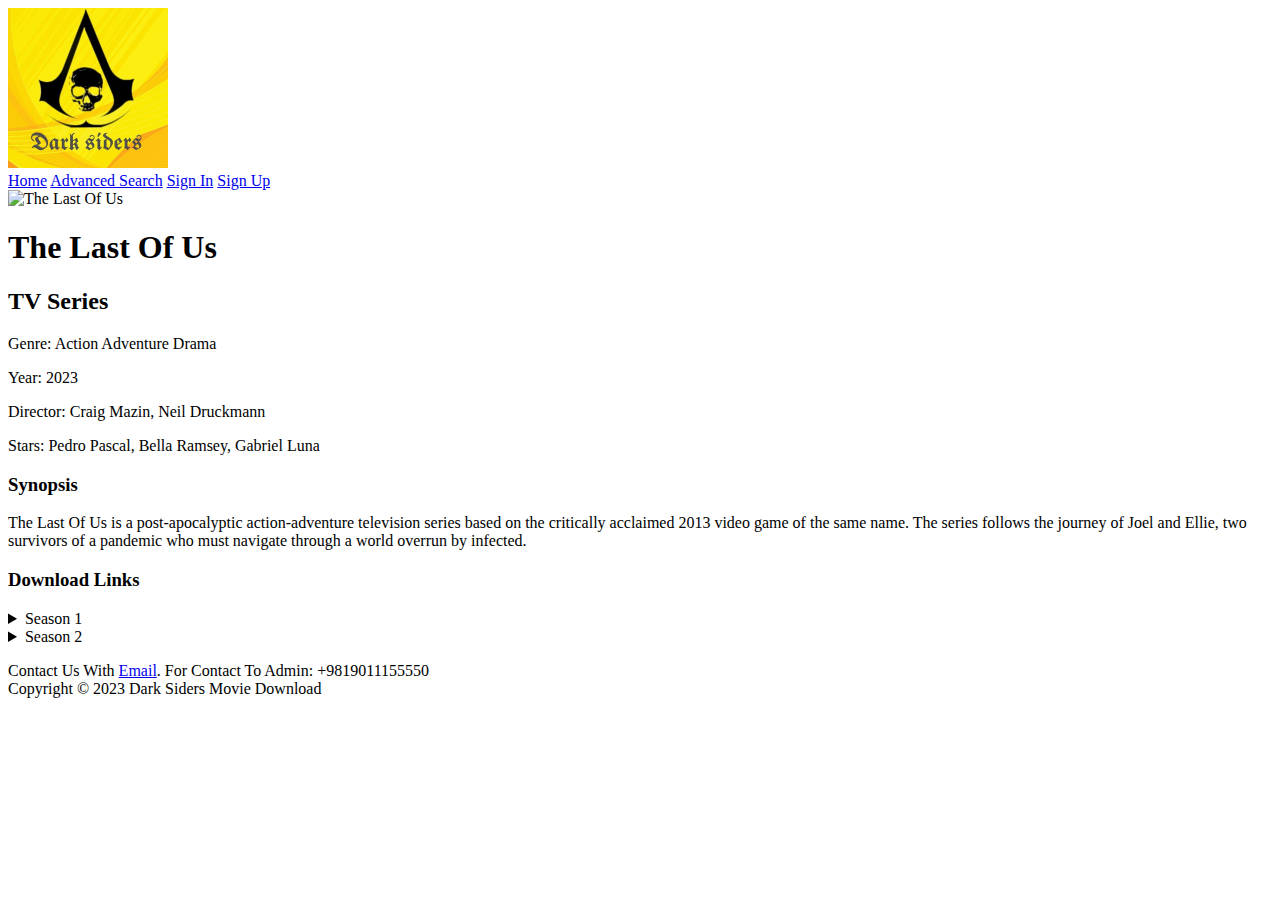
==== frontend/movie-details.html @ ce5e4d66 "final polishes and adding more content" ====
<!DOCTYPE html>
<html>
  <head>
    <title>Movie Details - The Last Of Us</title>
    <link type="text/css" href="assets/styles/movie-details.css" rel="stylesheet" />
    <link type="text/css" href="assets/styles/black-and-yellow-color-palette.css" rel="stylesheet" />
    </head>
  <body>
    <header>
      <img src="assets/images/logo160.png" alt="logo" class="logo">
      <nav>
        <a href="index.html">Home</a>
        <a href="sofware-p/search/Search.html">Advanced Search</a>
        <a href="sign-in.html">Sign In</a>
        <a href="sign-up.html">Sign Up</a>
      </nav>
    </header>
    <main>
      <section class="movie-details">
        <img src="assets/images/the_last_of_us_tv_series.jpg" alt="The Last Of Us">
        <section class="movie-details-texts">
        <h1>The Last Of Us</h1>
        <h2>TV Series</h2>
        <p>Genre: 
            <span class="genre">Action</span>
            <span class="genre">Adventure</span>
            <span class="genre">Drama</span>
        </p>
        <p>Year: 2023</p>
        <p>Director: Craig Mazin, Neil Druckmann</p>
        <p>Stars: Pedro Pascal, Bella Ramsey, Gabriel Luna</p>
    </section>
      </section>
      <section class="movie-description">
        <h3>Synopsis</h3>
        <p>The Last Of Us is a post-apocalyptic action-adventure television series based on the critically acclaimed 2013 video game of the same name. The series follows the journey of Joel and Ellie, two survivors of a pandemic who must navigate through a world overrun by infected.</p>
      </section>
      <section class="download-links">
        <h3>Download Links</h3>
        <details> <summary>Season 1</summary>
          <fieldset>
            <legend>Episode 1</legend>
            <a href="./assets/movies/the_last_of_us_2023_s1_e1_1080p.mp4" download>1080p</a>
            <a href="./assets/movies/the_last_of_us_2023_s1_e1_144p.mp4" download> 144p</a>
            <a href="./movie-player.html" class="watch-online">Watch Online 1080p</a>
          </fieldset>
          <fieldset>
            <legend>Episode 2</legend>
            <a href="./assets/movies/the_last_of_us_2023_s1_e2_1080p.mp4" download>1080p</a>
            <a href="./assets/movies/the_last_of_us_2023_s1_e2_144p.mp4" download>144p</a>
          </fieldset>
        </details>
        <details> <summary>Season 2</summary>
          <fieldset>
            <legend>Episode 1</legend>
            <a href="#">Comming Soon...</a>
          </fieldset>
        </details>
      
      </section>
      <footer>
                  
        <p>Contact Us With <a href="mailto:darksiders@movie.gg">Email</a>. For Contact To Admin: +9819011155550</br>
        Copyright © 2023 Dark Siders Movie Download</p>
  
        </footer>
    </main>
  </body>
</html>
---- frontend/assets/styles/black-and-yellow-color-palette.css ----
:root{
    --primary-background: #343a40;
    --secondary-foreground: #7952b3;
    --primary-foreground: #FFC107;
    --secondary-background: #E1E8Eb;
    --primary-text-color: white;
    --secondary-text-color:black;
    
}
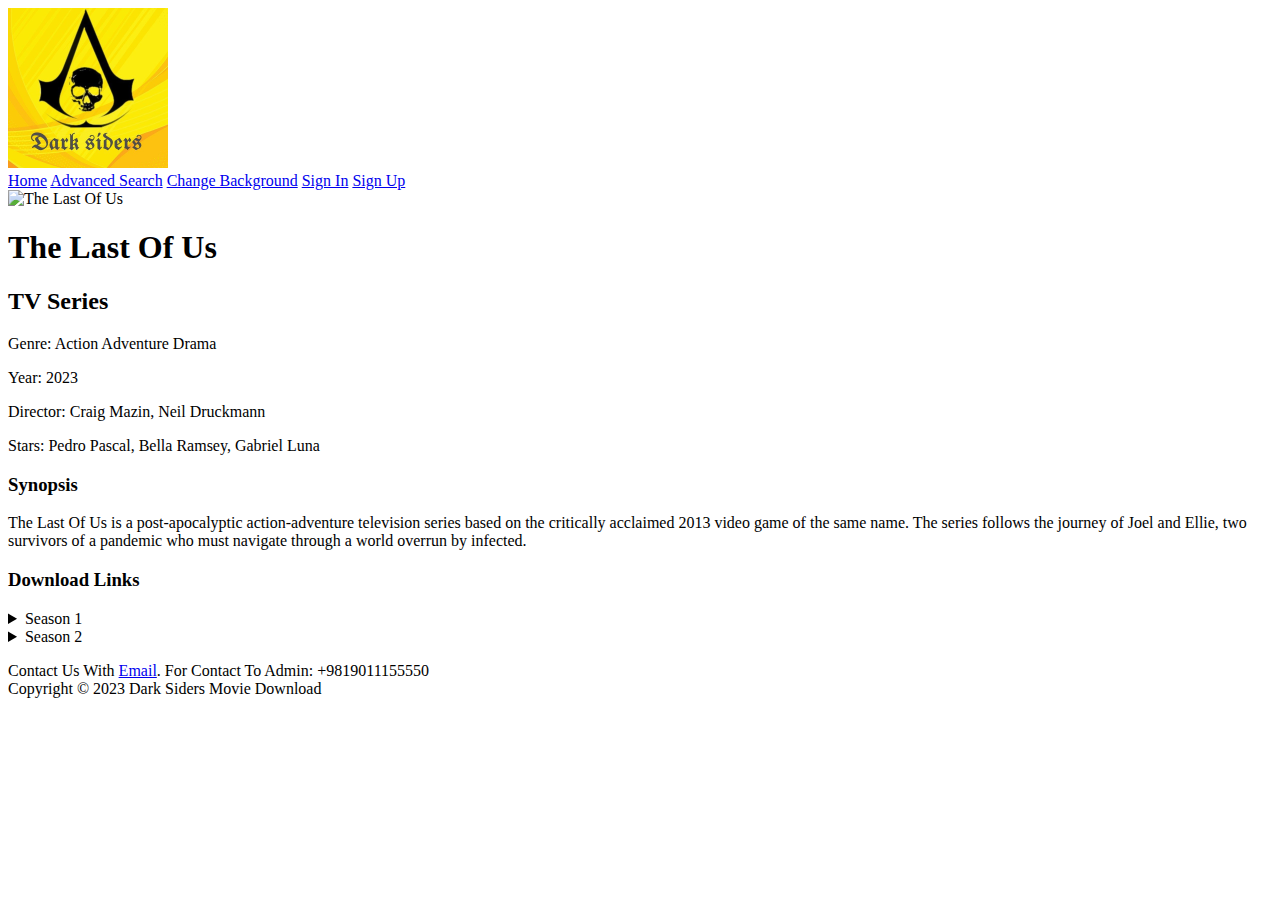
==== commit dbe1b9a9: "more polishes" ====
--- a/frontend/movie-details.html
+++ b/frontend/movie-details.html
@@ -11,6 +11,7 @@
       <nav>
         <a href="index.html">Home</a>
         <a href="sofware-p/search/Search.html">Advanced Search</a>
+        <a href="sofware-p/Background/background.html">Change Background</a>
         <a href="sign-in.html">Sign In</a>
         <a href="sign-up.html">Sign Up</a>
       </nav>
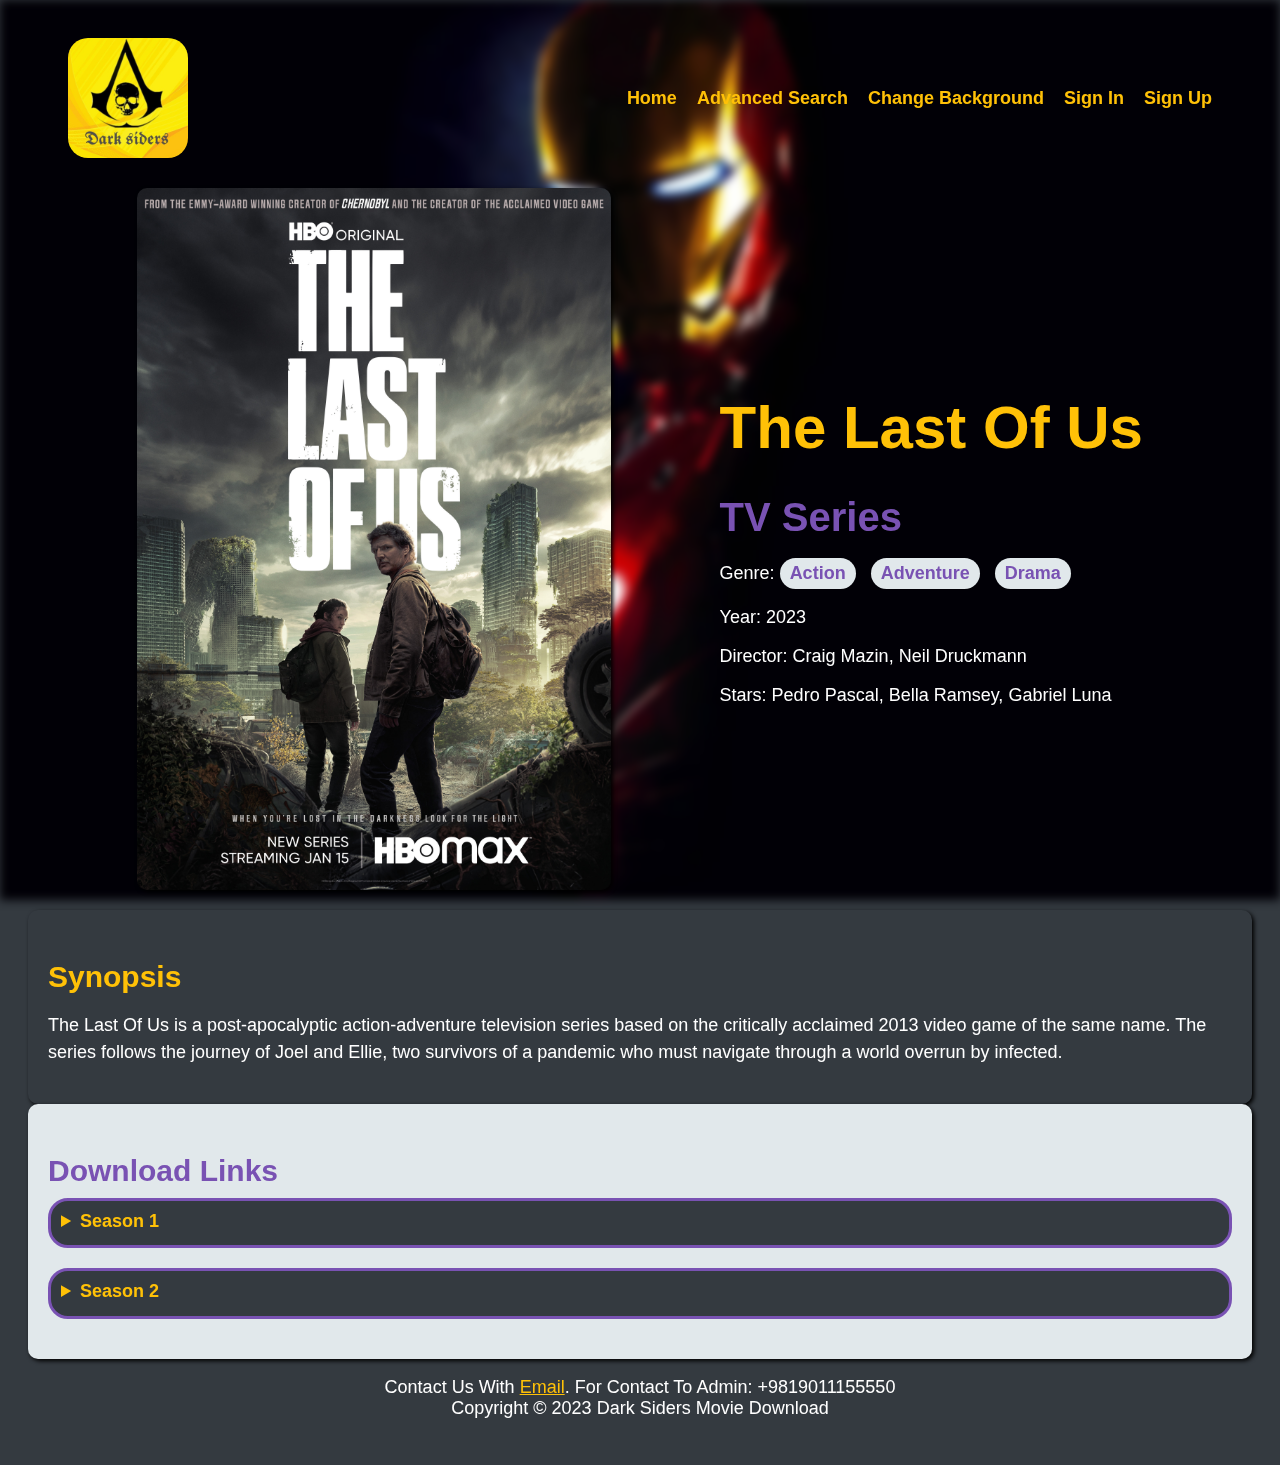
==== commit 25831b8a: "background change perfomance edited" ====
--- a/frontend/movie-details.html
+++ b/frontend/movie-details.html
@@ -4,6 +4,8 @@
     <title>Movie Details - The Last Of Us</title>
     <link type="text/css" href="assets/styles/movie-details.css" rel="stylesheet" />
     <link type="text/css" href="assets/styles/black-and-yellow-color-palette.css" rel="stylesheet" />
+    <script src="assets/scripts/set-costume-background.js"></script>
+
     </head>
   <body>
     <header>
--- a/frontend/assets/styles/movie-details.css
+++ b/frontend/assets/styles/movie-details.css
@@ -0,0 +1,222 @@
+/* Global styles */
+
+body {
+    font-family: Calibri,'Gill Sans', 'Gill Sans MT', 'Trebuchet MS', sans-serif;
+    font-size: 18px;
+    background-color: var(--primary-background);
+    padding: 20px;
+    color:var(--primary-text-color);
+}
+body::before {
+    content: "";
+    background-image: var(--background-image);
+    background-position:center center;
+    background-attachment: fixed;
+    background-repeat: no-repeat;
+    filter: blur(5px);
+    position: fixed;
+    top: 0;
+    left: 0;
+    width: 100%;
+    height: 100%;
+    z-index: -1;
+}
+
+/* Header styles */
+
+header {
+    display: flex;
+    align-items: center;
+    justify-content: space-between;
+    padding: 10px 20px;
+    /* background-color: var(--secondary-background); */
+    border-radius: 5px;
+    /* box-shadow: 2px 2px 4px black; */
+}
+
+.logo {
+    width: 120px;
+    height: 120px;
+    border-radius: 20px;
+    margin-left: 20px;
+}
+
+nav {
+    display: flex;
+    align-items: center;
+    margin-right: 20px;
+}
+
+nav a {
+    margin-left: 20px;
+    color: var(--primary-foreground);
+    text-decoration: none;
+    font-weight: bold;
+    transition: color 0.3s ease;
+}
+nav a:hover {
+    color: var(--secondary-foreground);
+}
+
+/* Movie details styles */
+
+.movie-details {
+    display: flex;
+    align-items: center;
+    justify-content: space-evenly;
+    padding: 20px;
+    flex-wrap: wrap;
+    flex-direction: row;
+}
+
+.movie-details img {
+    width: 40%;
+    height: auto;
+    margin-right: 20px;
+    border-radius: 10px;
+    box-shadow: 2px 2px 4px black;
+    transition: transform 0.3s ease;
+}
+.movie-details img:hover {
+    transform: scale(1.05);
+}
+
+.movie-details h1 {
+    font-size: 60px;
+    font-weight: bold;
+    margin-bottom: 10px;
+    color: var(--primary-foreground);
+}
+
+.movie-details h2 {
+    font-size: 40px;
+    font-weight: bold;
+    margin-bottom: 10px;
+    color: var(--secondary-foreground);
+}
+
+.movie-details .genre {
+    display: inline-block;
+    margin-right: 10px;
+    font-weight: bold;
+    color: var(--secondary-foreground);
+    background-color: var(--secondary-background);
+    padding: 5px 10px;
+    border-radius: 20px;
+}
+
+/* Movie description styles */
+
+.movie-description {
+    padding: 20px;
+    background-color: var(--primary-background);
+    border-radius: 10px;
+    box-shadow: 2px 2px 4px black;
+}
+
+.movie-description h3 {
+    font-size: 30px;
+    font-weight: bold;
+    margin-bottom: 10px;
+    color: var(--primary-foreground);
+}
+
+.movie-description p {
+    font-size: 18px;
+    color:
+    var(--primary-text-color);
+    line-height: 1.5;
+}
+
+/* Download links styles */
+
+.download-links {
+    padding: 20px;
+    background-color: var(--secondary-background);
+    border-radius: 10px;
+    box-shadow: 2px 2px 4px black;
+}
+
+.download-links h3 {
+    font-size: 30px;
+    font-weight: bold;
+    margin-bottom: 10px;
+    color: var(--secondary-foreground);
+}
+
+.download-links a {
+    margin-right: 10px;
+    text-decoration: none;
+    color: var(--primary-foreground);
+    font-weight: bold;
+    transition: color 0.3s ease;
+}
+.download-links a:hover {
+    color: var(--secondary-foreground);
+}
+
+.download-links details {
+    color:var(--primary-foreground);
+    background-color: var(--primary-background);
+    border-radius: 20px;
+    border: 3px solid var(--secondary-foreground); /* add a border */
+    padding: 10px; /* add padding */
+    
+    margin-bottom: 20px; /* add margin at the bottom */
+  }
+  
+  .download-links  summary {
+    padding-bottom: 0.2em;
+    
+    font-weight: bold; /* make the summary text bold */
+    cursor: pointer; /* change the cursor to a pointer on hover */
+  }
+  
+  /* Change the appearance of the details when they're open */
+  .download-links  details[open] summary {
+    color: var(--primary-text-color);
+  }
+  
+  /* Change the appearance of the summary when the details are open */
+  .download-links  details[open] summary::before {
+    content: "-"; /* change the content of the summary */
+    padding-right: 10px; /* add padding to the right */
+  }
+
+  .download-links fieldset {
+    border: 1px solid var(--primary-text-color); /* add a border */
+    border-radius: 5px;
+    padding: 10px; /* add padding */
+    margin-bottom: 20px; /* add margin at the bottom */
+  }
+  
+  .download-links legend {
+    color: var(--secondary-text-color);
+    font-weight: bold; /* make the title text bold */
+    padding: 0 10px; /* add padding to the legend */
+    background-color:var(--primary-text-color); /* add a light gray background color to the legend */
+  }
+  
+  .watch-online{
+      padding-left: 0.5em;
+      padding-right: 0.5em;
+      border-style: dashed;
+      border-radius: 20px;
+      border-width: 2px;
+      border-color: var(--primary-foreground);
+  }
+  
+  
+
+/* Movie-details footer */
+footer {
+    /* background-color: var(--secondary-background);
+    padding: 20px; */
+    text-align: center;
+    color: var(--primary-text-color);
+    /* border-radius: 5px;
+    box-shadow: 2px 2px 4px black; */
+}
+footer a{
+    color: var(--primary-foreground);
+}
--- a/frontend/assets/styles/black-and-yellow-color-palette.css
+++ b/frontend/assets/styles/black-and-yellow-color-palette.css
@@ -6,4 +6,5 @@
     --primary-text-color: white;
     --secondary-text-color:black;
     
+    --background-image: url("../../sofware-p/Background/Assets/wallpaper1.jpg");
 }
